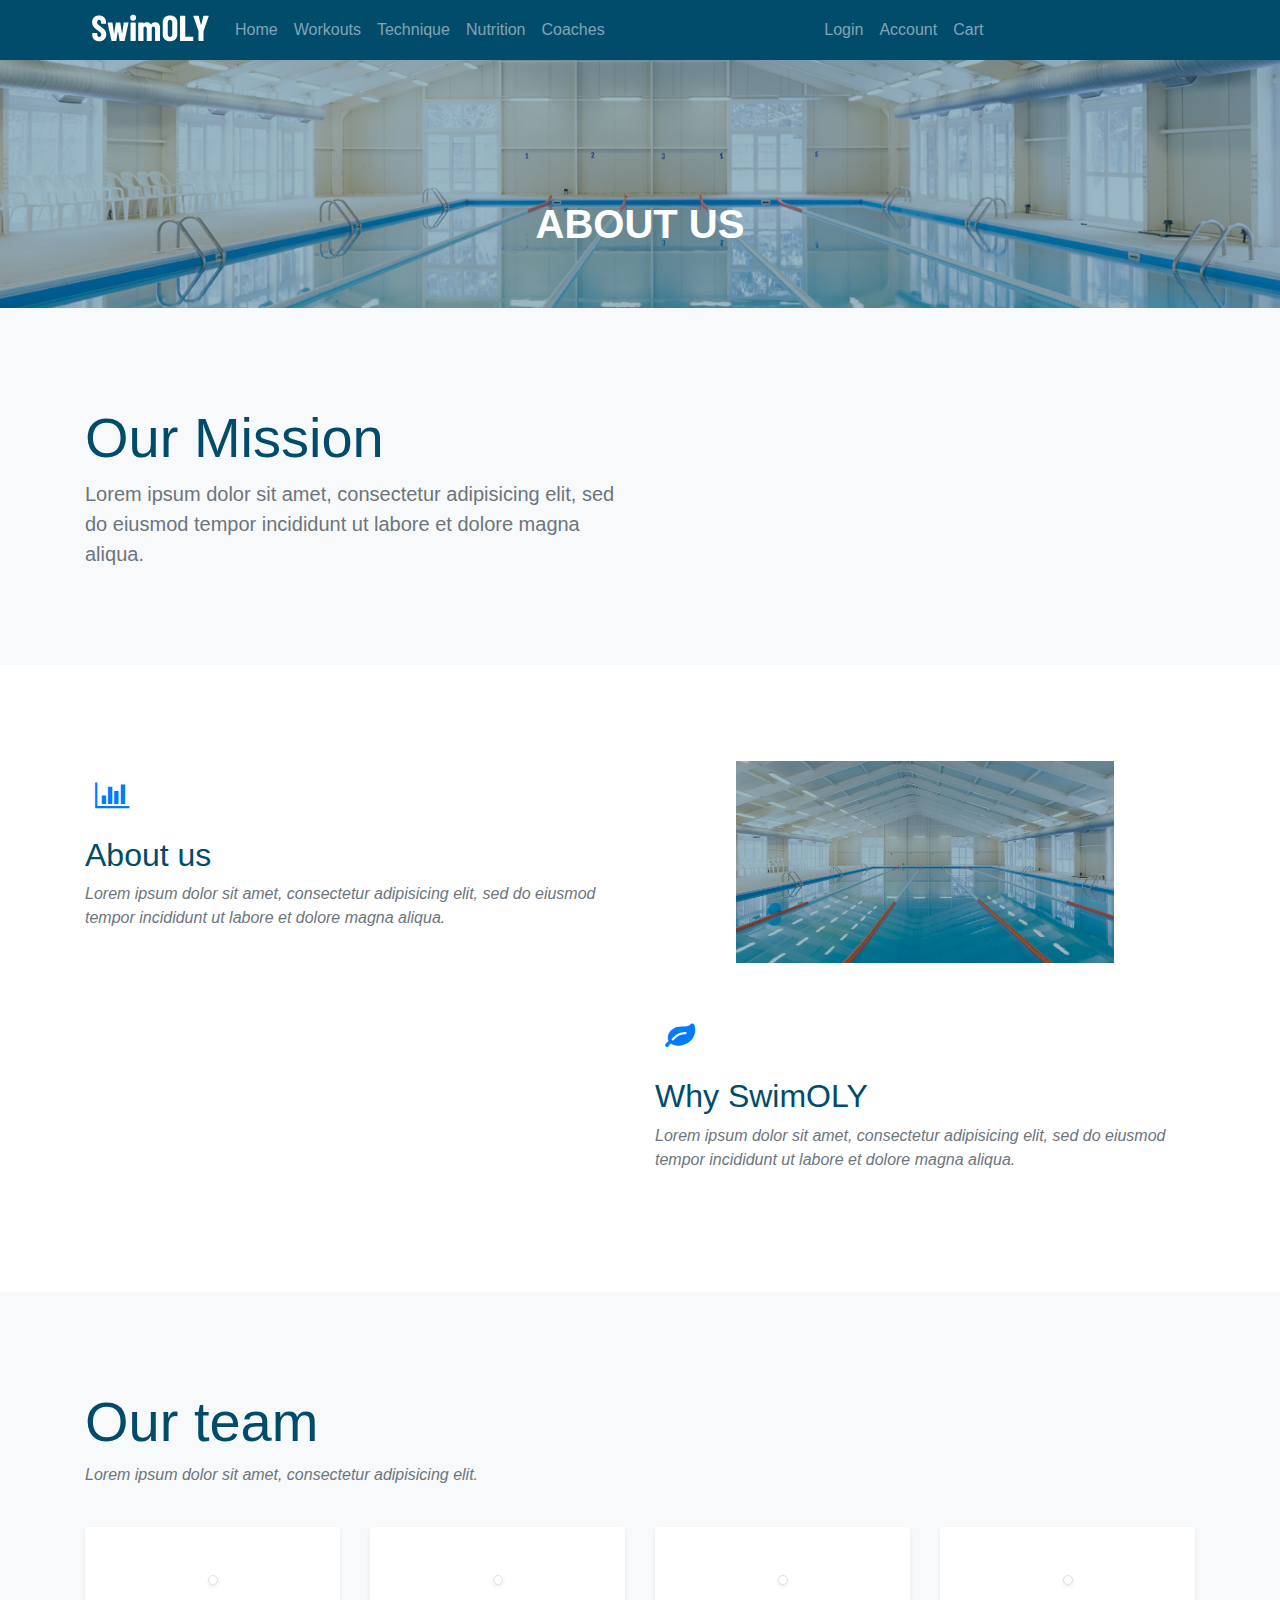
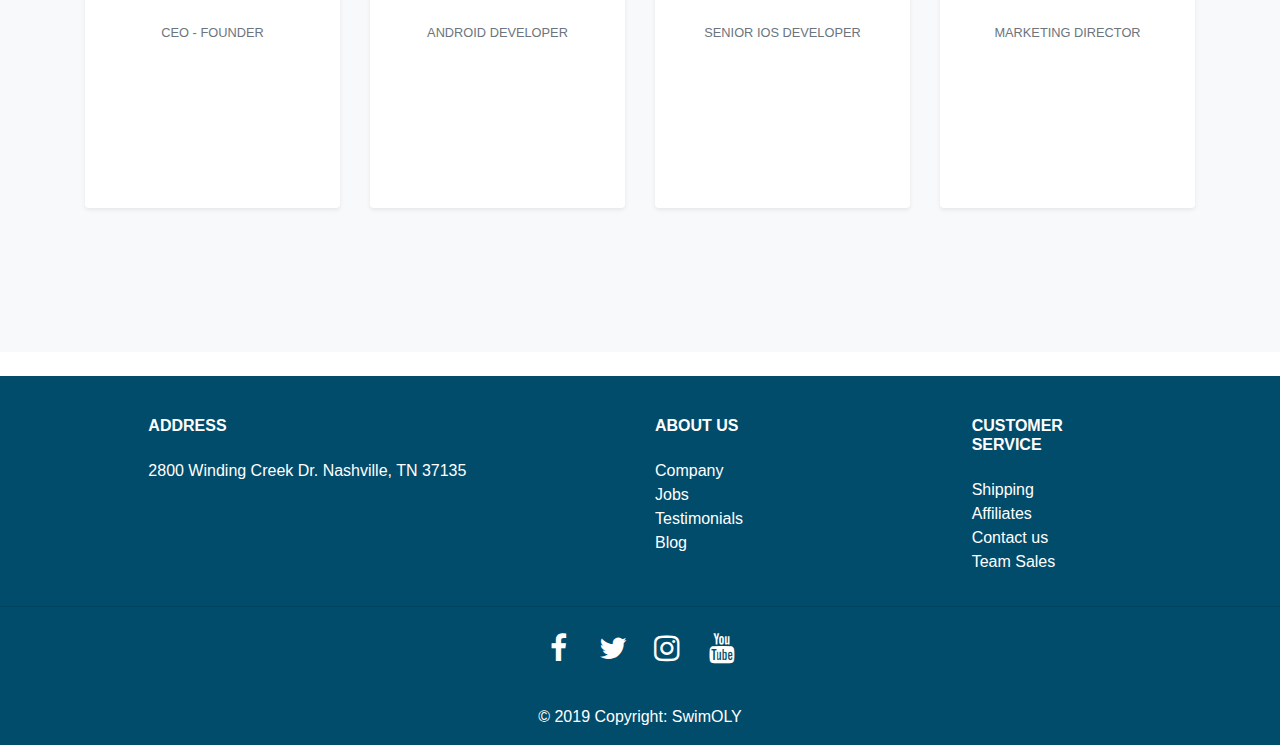
==== about.html @ 9c4e319f "Part 4" ====
<!DOCTYPE html>
<html lang="en">
<head>
  <meta charset="UTF-8">
  <meta http-equiv="X-UA-Compatible" content="IE=edge">
  <meta name="viewport" content="width=device-width, initial-scale=1, shrink-to-fit=no">
  <meta http-equiv="x-ua-compatible" content="ie=edge">
	<link rel="stylesheet" href="https://cdnjs.cloudflare.com/ajax/libs/font-awesome/4.7.0/css/font-awesome.min.css">
  <link rel="stylesheet" href="css/bootstrap.min.css">

	<link rel="stylesheet" href="css/style.css">
  <title>About Us</title>
</head>
<body>

<nav class="navbar navbar-dark navbar-expand-sm" style="background-color: #014b6b;">
  <div class="container">

    <button class="navbar-toggler" type="button"
      data-toggle="collapse" data-target=".navbar-collapse"
      aria-controls="myTogglerNav"
      aria-expanded="false" aria-label="Toggle navigation">
      <span class="navbar-toggler-icon"></span>
    </button>

    <a href="index.html" class="navbar-brand"><img src="image/Logo2.png" alt="Logo"></a>

    <div class="collapse navbar-collapse" id="myTogglerNav">
      <div class="navbar-nav">
        <a class="nav-item nav-link " href="index.html">Home</a>
        <a class="nav-item nav-link " href="workouts.html">Workouts</a>
        <a class="nav-item nav-link " href="#">Technique</a>
        <a class="nav-item nav-link " href="nutrition.html">Nutrition</a>
        <a class="nav-item nav-link " href="comming-soon.html">Coaches</a>
      </div><!-- navbar -->      
    </div><!-- collapse -->
	  
	  <div class="collapse navbar-collapse" id="myTogglerNav2">
              <ul class="navbar-nav">
				   <li class="nav-item">
                  <a class="nav-link" href="login.html">Login</a>
                </li>
                <li class="nav-item">
                  <a class="nav-link" href="Account.html">Account</a>
                </li>
               
                <li class="nav-item cart">
                  <a data-toggle="modal" data-target="#cart" class="nav-link"><span>Cart</span></a>
                </li>
              </ul>
            </div>
</div>
</nav><!-- nav -->
	<!-- hero -->
    <section class="hero hero-small" style="background-image: url(image/pool2.jpg);  background-position: center;
	background-repeat: no-repeat;
	background-size: cover;">
      <div class="container">
        <div class="row">
          <div class="col text-center">
            <h1 class="mb-0">ABOUT US</h1>
          </div>
        </div>
      </div>
    </section>

<div class="bg-light">
  <div class="container py-5">
    <div class="row h-100 align-items-center py-5">
      <div class="col-lg-6">
        <h1 class="display-4" style="color: #014b6b">Our Mission</h1>
        <p class="lead text-muted mb-0">Lorem ipsum dolor sit amet, consectetur adipisicing elit, sed do eiusmod tempor incididunt ut labore et dolore magna aliqua.</p>
       
      </div>
      <div class="col-lg-6 d-none d-lg-block"><img src="image/about.jpg" alt="" class="img-fluid"></div>
    </div>
  </div>
</div>

<div class="bg-white py-5">
  <div class="container py-5">
    <div class="row align-items-center mb-5">
      <div class="col-lg-6 order-2 order-lg-1"><i class="fa fa-bar-chart fa-2x mb-3 text-primary"></i>
        <h2 class="font-weight-light" style="color: #014b6b">About us</h2>
        <p class="font-italic text-muted mb-4">Lorem ipsum dolor sit amet, consectetur adipisicing elit, sed do eiusmod tempor incididunt ut labore et dolore magna aliqua.</p>
      </div>
      <div class="col-lg-5 px-5 mx-auto order-1 order-lg-2"><img src="image/pool2.jpg" alt="" class="img-fluid mb-4 mb-lg-0"></div>
    </div>
    <div class="row align-items-center">
      <div class="col-lg-5 px-5 mx-auto"><img src="https://res.cloudinary.com/mhmd/image/upload/v1556834136/img-2_vdgqgn.jpg" alt="" class="img-fluid mb-4 mb-lg-0"></div>
      <div class="col-lg-6"><i class="fa fa-leaf fa-2x mb-3 text-primary"></i>
        <h2 class="font-weight-light" style="color: #014b6b">Why SwimOLY</h2>
        <p class="font-italic text-muted mb-4">Lorem ipsum dolor sit amet, consectetur adipisicing elit, sed do eiusmod tempor incididunt ut labore et dolore magna aliqua.</p>
      </div>
    </div>
  </div>
</div>

<div class="bg-light py-5">
  <div class="container py-5">
    <div class="row mb-4">
      <div class="col-lg-5">
        <h2 class="display-4 font-weight-light" style="color: #014b6b">Our team</h2>
        <p class="font-italic text-muted">Lorem ipsum dolor sit amet, consectetur adipisicing elit.</p>
      </div>
    </div>

    <div class="row text-center">
      <!-- Team item-->
      <div class="col-xl-3 col-sm-6 mb-5">
        <div class="bg-white rounded shadow-sm py-5 px-4"><img src="https://res.cloudinary.com/mhmd/image/upload/v1556834132/avatar-4_ozhrib.png" alt="" width="100" class="img-fluid rounded-circle mb-3 img-thumbnail shadow-sm">
          <h5 class="mb-0">Yanel Pinto</h5><span class="small text-uppercase text-muted">CEO - Founder</span>
          <ul class="social mb-0 list-inline mt-3">
            <li class="list-inline-item"><a href="#" class="social-link"><i class="fa fa-facebook-f"></i></a></li>
            <li class="list-inline-item"><a href="#" class="social-link"><i class="fa fa-twitter"></i></a></li>
            <li class="list-inline-item"><a href="#" class="social-link"><i class="fa fa-instagram"></i></a></li>
            <li class="list-inline-item"><a href="#" class="social-link"><i class="fa fa-linkedin"></i></a></li>
          </ul>
        </div>
      </div>
      <!-- End-->

      <!-- Team item-->
      <div class="col-xl-3 col-sm-6 mb-5">
        <div class="bg-white rounded shadow-sm py-5 px-4"><img src="https://res.cloudinary.com/mhmd/image/upload/v1556834130/avatar-3_hzlize.png" alt="" width="100" class="img-fluid rounded-circle mb-3 img-thumbnail shadow-sm">
          <h5 class="mb-0">Samuel Hardy</h5><span class="small text-uppercase text-muted">Android Developer</span>
          <ul class="social mb-0 list-inline mt-3">
            <li class="list-inline-item"><a href="#" class="social-link"><i class="fa fa-facebook-f"></i></a></li>
            <li class="list-inline-item"><a href="#" class="social-link"><i class="fa fa-twitter"></i></a></li>
            <li class="list-inline-item"><a href="#" class="social-link"><i class="fa fa-instagram"></i></a></li>
            <li class="list-inline-item"><a href="#" class="social-link"><i class="fa fa-linkedin"></i></a></li>
          </ul>
        </div>
      </div>
      <!-- End-->

      <!-- Team item-->
      <div class="col-xl-3 col-sm-6 mb-5">
        <div class="bg-white rounded shadow-sm py-5 px-4"><img src="https://res.cloudinary.com/mhmd/image/upload/v1556834133/avatar-2_f8dowd.png" alt="" width="100" class="img-fluid rounded-circle mb-3 img-thumbnail shadow-sm">
          <h5 class="mb-0">Tom Sunderland</h5><span class="small text-uppercase text-muted">Senior iOS Developer</span>
          <ul class="social mb-0 list-inline mt-3">
            <li class="list-inline-item"><a href="#" class="social-link"><i class="fa fa-facebook-f"></i></a></li>
            <li class="list-inline-item"><a href="#" class="social-link"><i class="fa fa-twitter"></i></a></li>
            <li class="list-inline-item"><a href="#" class="social-link"><i class="fa fa-instagram"></i></a></li>
            <li class="list-inline-item"><a href="#" class="social-link"><i class="fa fa-linkedin"></i></a></li>
          </ul>
        </div>
      </div>
      <!-- End-->

      <!-- Team item-->
      <div class="col-xl-3 col-sm-6 mb-5">
        <div class="bg-white rounded shadow-sm py-5 px-4"><img src="https://res.cloudinary.com/mhmd/image/upload/v1556834133/avatar-1_s02nlg.png" alt="" width="100" class="img-fluid rounded-circle mb-3 img-thumbnail shadow-sm">
          <h5 class="mb-0">John Tarly</h5><span class="small text-uppercase text-muted">Marketing Director</span>
          <ul class="social mb-0 list-inline mt-3">
            <li class="list-inline-item"><a href="#" class="social-link"><i class="fa fa-facebook-f"></i></a></li>
            <li class="list-inline-item"><a href="#" class="social-link"><i class="fa fa-twitter"></i></a></li>
            <li class="list-inline-item"><a href="#" class="social-link"><i class="fa fa-instagram"></i></a></li>
            <li class="list-inline-item"><a href="#" class="social-link"><i class="fa fa-linkedin"></i></a></li>
          </ul>
        </div>
      </div>
      <!-- End-->

    </div>
  </div>
</div>

	
<br>
<!-- Footer -->
<footer class="page-footer font-small stylish-color-dark pt-4" style="background-color: #014b6b;">

  <!-- Footer Links -->
  <div class="container text-center text-md-left">

    <!-- Grid row -->
    <div class="row">

      <!-- Grid column -->
      <div class="col-md-4 mx-auto">

        <!-- Content -->
        <h5 class="font-weight-bold text-uppercase mt-3 mb-4">Address</h5>
        <p class= "text-white">2800 Winding Creek Dr. Nashville, TN 37135</p>

      </div>
      <!-- Grid column -->

      <hr class="clearfix w-100 d-md-none">

      <!-- Grid column -->
      <div class="col-md-2 mx-auto">

        <!-- Links -->
        <h5 class="font-weight-bold text-uppercase mt-3 mb-4">About us</h5>

        <ul class="list-unstyled">
          <li>
            <a href="about.html" >Company</a>
          </li>
          <li>
            <a href="comming-soon.html">Jobs</a>
          </li>
          <li>
            <a href="comming-soon.html">Testimonials</a>
          </li>
          <li>
            <a href="comming-soon.html">Blog</a>
          </li>
        </ul>

      </div>
      <!-- Grid column -->

      <hr class="clearfix w-100 d-md-none">

      <!-- Grid column -->
      <div class="col-md-2 mx-auto">

        <!-- Links -->
        <h5 class="font-weight-bold text-uppercase mt-3 mb-4">Customer Service </h5>

        <ul class="list-unstyled">
          <li>
            <a href="comming-soon.html">Shipping</a>
          </li>
          <li>
            <a href="comming-soon.html">Affiliates</a>
          </li>
          <li>
            <a href="#">Contact us</a>
          </li>
          <li>
            <a href="comming-soon.html">Team Sales</a>
          </li>
        </ul>

      </div>
      <!-- Grid column -->

    </div>
    <!-- Grid row -->

  </div>
  <!-- Footer Links -->


  <hr>
	  <!-- Social buttons -->
	<ul class="list-unstyled list-inline text-center text-white">
		<li class="list-inline-item">
	        <a href="https://www.facebook.com/yanelpintoSwimming/" class="fa fa-facebook"></a>
            <a href="https://twitter.com/yanelpinto" class="fa fa-twitter"></a>
			<a href="https://www.instagram.com/yanelpinto/" class="fa fa-instagram"></a>
			<a href="https://www.youtube.com/yanelpinto" class="fa fa-youtube"></a>
    </li>
  </ul>
  <!-- End Social buttons -->
  <!-- Copyright -->
  <div class="footer-copyright text-center py-3 text-white">© 2019 Copyright:
    <a href="#"> SwimOLY</a>
  </div>
  <!-- Copyright -->

</footer>
<!-- Footer -->

<script src="js/jquery.slim.min.js"></script>
<script src="js/popper.min.js"></script>
<script src="js/bootstrap.min.js"></script>
	
</body>
</html>
---- css/style.css ----
@charset "UTF-8";
/* CSS Document */
.thumbnail {
    position: relative;
}

.caption {
    position: absolute;
    top: 45%;
    left: 0;
    width: 100%;
}
a{
	color:white;
}
a:hover{
	color:#8bc34a;
	text-decoration: none;
}

h1{
	font-weight: 800;
	color: white;
}
h4{
	color: #014b6b;
	font-size: 20px;
	font-weight: 800;
}
h5{
	font-size: 16px;
	color:white;
}

h2{
	font:300;
	color:white;
}


/* Categories */

.hovereffect {
  width: 100%;
  height: 100%;
  float: left;
  overflow: hidden;
  position: relative;
  text-align: center;
  cursor: default;
  background: #014b6b;
}

.hovereffect .overlay {
  width: 100%;
  height: 100%;
  position: absolute;
  overflow: hidden;
  top: 0;
  left: 0;
  padding: 50px 20px;
}

.hovereffect img {
  display: block;
  position: relative;
  max-width: none;
  width: calc(100% + 20px);
  -webkit-transition: opacity 0.35s, -webkit-transform 0.35s;
  transition: opacity 0.35s, transform 0.35s;
  -webkit-transform: translate3d(-10px,0,0);
  transform: translate3d(-10px,0,0);
  -webkit-backface-visibility: hidden;
  backface-visibility: hidden;
}

.hovereffect:hover img {
  opacity: 0.4;
  filter: alpha(opacity=40);
  -webkit-transform: translate3d(0,0,0);
  transform: translate3d(0,0,0);
}

.hovereffect h2 {
  text-transform: uppercase;
  color: #fff;
  text-align: center;
  position: relative;
  font-size: 17px;
  overflow: hidden;
  padding: 0.5em 0;
  background-color: transparent;
}

.hovereffect h2:after {
  position: absolute;
  bottom: 0;
  left: 0;
  width: 100%;
  height: 2px;
  background: #fff;
  content: '';
  -webkit-transition: -webkit-transform 0.35s;
  transition: transform 0.35s;
  -webkit-transform: translate3d(-100%,0,0);
  transform: translate3d(-100%,0,0);
}

.hovereffect:hover h2:after {
  -webkit-transform: translate3d(0,0,0);
  transform: translate3d(0,0,0);
}

.hovereffect a, .hovereffect p {
  color: #FFF;
  opacity: 0;
  filter: alpha(opacity=0);
  -webkit-transition: opacity 0.35s, -webkit-transform 0.35s;
  transition: opacity 0.35s, transform 0.35s;
  -webkit-transform: translate3d(100%,0,0);
  transform: translate3d(100%,0,0);
}

.hovereffect:hover a, .hovereffect:hover p {
  opacity: 1;
  filter: alpha(opacity=100);
  -webkit-transform: translate3d(0,0,0);
  transform: translate3d(0,0,0);
}

.col-md-auto, .col-lg-3,
.col-sm-auto,.col-md-6,

.col-xl-auto {
  position: relative;
  width: 100%;
  padding-right: 15px;
  padding-left: 15px; }

.col {
  flex-basis: 0;
  flex-grow: 1;
  max-width: 100%; }

.col-auto {
  flex: 0 0 auto;
  width: auto;
  max-width: 100%; }

.col-md-6 {
    flex: 0 0 50%;
    max-width: 50%; }

.mb-0,
.my-0 {
  margin-bottom: 0 !important; }

.gutter-2 {
  margin: -10px; }
  .gutter-2 > * {
    margin-bottom: 0 !important;
    padding: 10px; }
.gutter-md-4 {
    margin: -20px; }
    .gutter-md-4 > * {
      margin-bottom: 0 !important;
      padding: 20px; }
.btn-outline-white {
  color: #fff;
  border-color: #fff; }
  .btn-outline-white:hover {
    color: #101010;
    background-color: #fff;
    border-color: #fff; }
  .btn-outline-white:focus, .btn-outline-white.focus {
    box-shadow: 0 0 0 0 rgba(255, 255, 255, 0.5); }
  .btn-outline-white.disabled, .btn-outline-white:disabled {
    color: #fff;
    background-color: transparent; }
  .btn-outline-white:not(:disabled):not(.disabled):active, .btn-outline-white:not(:disabled):not(.disabled).active,
  .show > .btn-outline-white.dropdown-toggle {
    color: #101010;
    background-color: #fff;
    border-color: #fff; }
    .btn-outline-white:not(:disabled):not(.disabled):active:focus, .btn-outline-white:not(:disabled):not(.disabled).active:focus,
    .show > .btn-outline-white.dropdown-toggle:focus {
      box-shadow: 0 0 0 0 rgba(255, 255, 255, 0.5); }

/* hero account */

.btn-sm, .btn-group-sm > .btn {
  padding: 0.625rem 1.25rem;
  font-size: 0.75rem;
  line-height: 1.5;
  border-radius: 0; }

  .hero[class*="-small"] {
    padding-top: 8.75rem;
    padding-bottom: 3.75rem; }

/* social media */
.fa {
  padding: 10px;
  font-size: 30px;
  width: 50px;
  text-align: center;
  text-decoration: none;
}


.fa:hover {
  opacity: 0.7;
	color: white;
}


/* Facebook */
.fa-facebook {
  color: white;
}

/* Twitter */
.fa-twitter {
  color: white;
}
.fa-instagram {
  color: white;
}
.fa-youtube {
  color: white;
}

/* image*/

.image{
	background-image:url("../image/slideshow1.jpg");	
	height: 600px;
	 background-position: center;
	background-repeat: no-repeat;
	background-size: cover;
}

.table>tbody>tr>td, .table>tfoot>tr>td{
    vertical-align: middle;
}
@media screen and (max-width: 600px) {
    table#cart tbody td .form-control{
		width:20%;
		display: inline !important;
	}
	.actions .btn{
		width:36%;
		margin:1.5em 0;
	}
	
	.actions .btn-info{
		float:left;
	}
	.actions .btn-danger{
		float:right;
	}
	
	table#cart thead { display: none; }
	table#cart tbody td { display: block; padding: .6rem; min-width:320px;}
	table#cart tbody tr td:first-child { background: #333; color: #fff; }
	table#cart tbody td:before {
		content: attr(data-th); font-weight: bold;
		display: inline-block; width: 8rem;
	}
	
	
	
	table#cart tfoot td{display:block; }
	table#cart tfoot td .btn{display:block;}
	
}
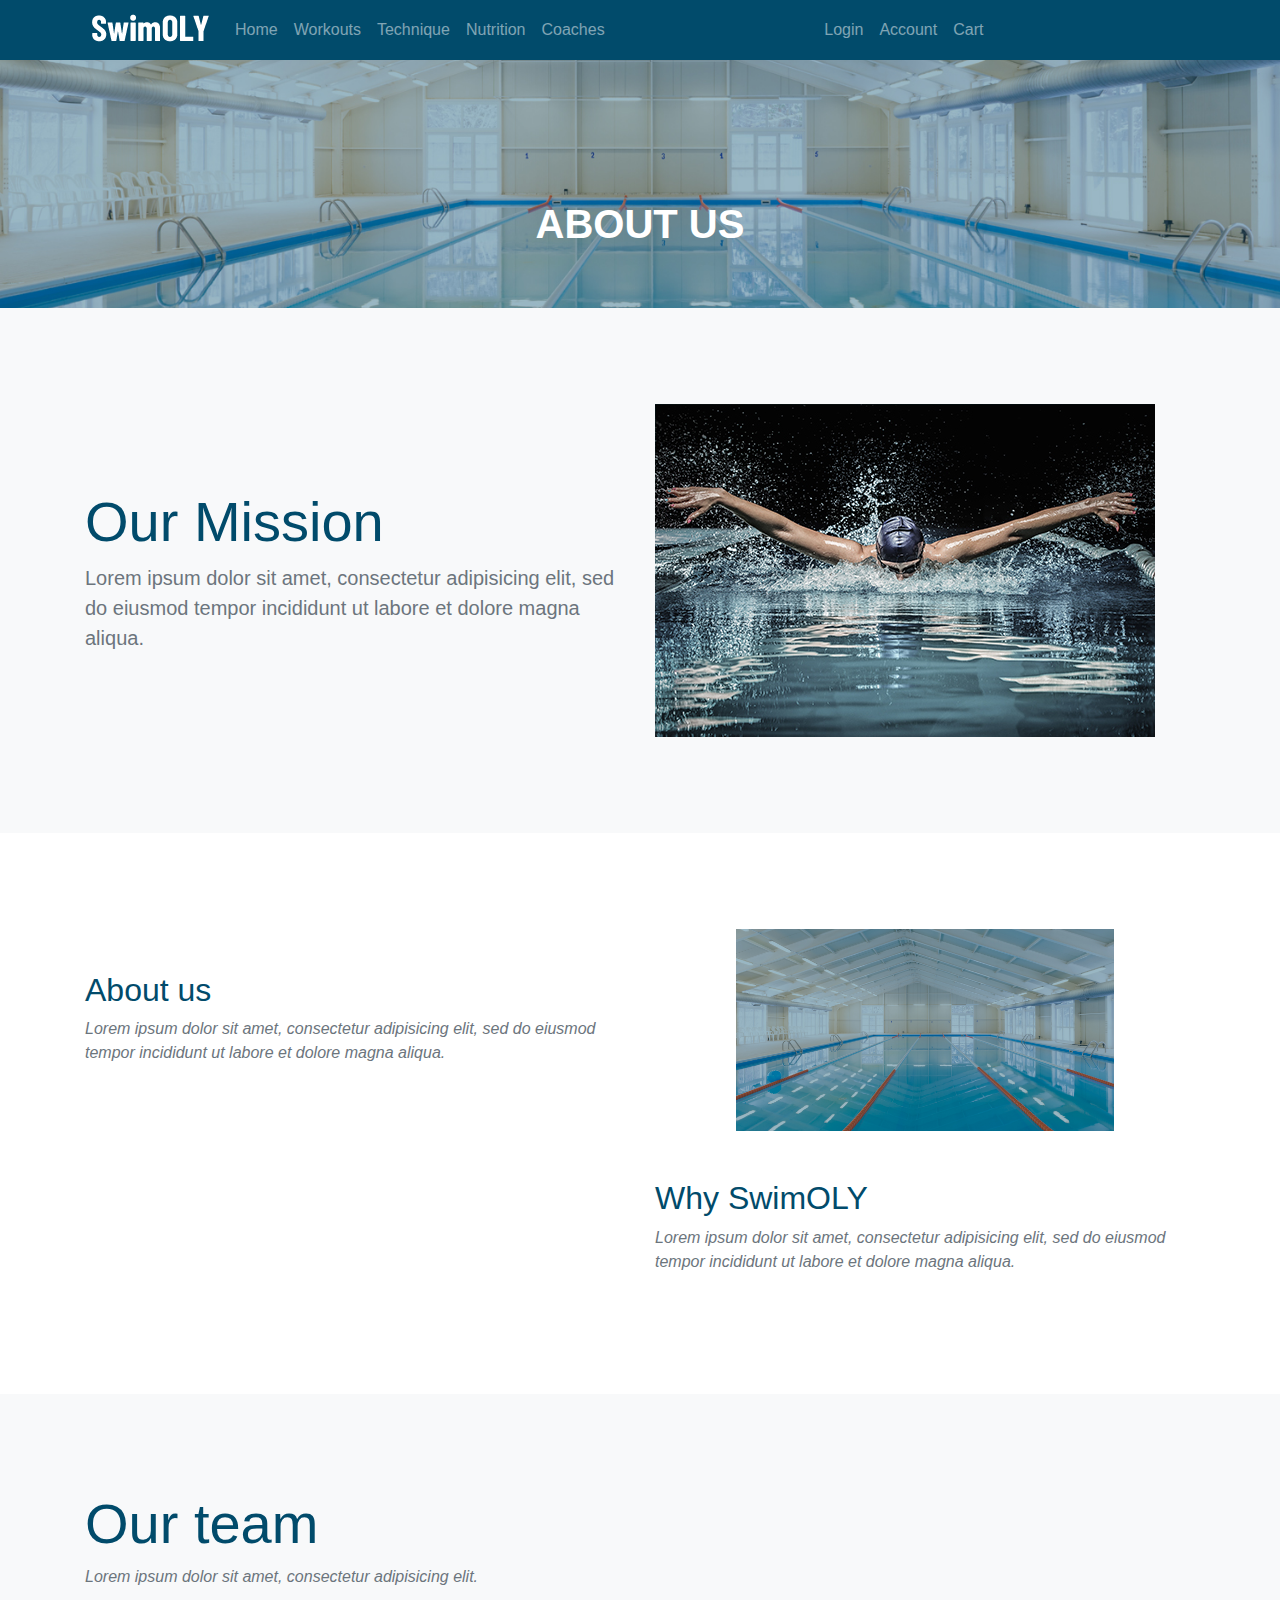
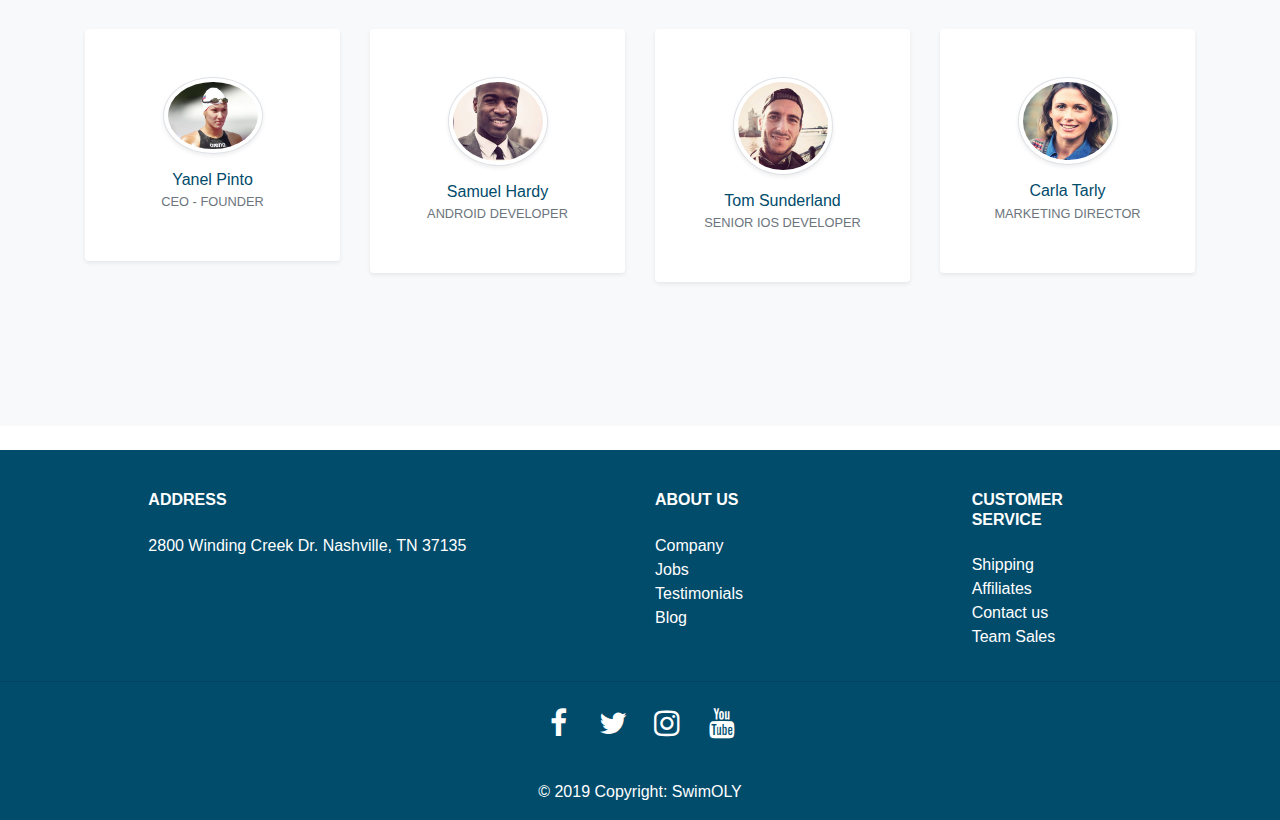
==== commit 826dfc3a: "Part 4-rev01" ====
--- a/about.html
+++ b/about.html
@@ -29,7 +29,7 @@
       <div class="navbar-nav">
         <a class="nav-item nav-link " href="index.html">Home</a>
         <a class="nav-item nav-link " href="workouts.html">Workouts</a>
-        <a class="nav-item nav-link " href="#">Technique</a>
+        <a class="nav-item nav-link " href="technique.html">Technique</a>
         <a class="nav-item nav-link " href="nutrition.html">Nutrition</a>
         <a class="nav-item nav-link " href="comming-soon.html">Coaches</a>
       </div><!-- navbar -->      
@@ -44,8 +44,8 @@
                   <a class="nav-link" href="Account.html">Account</a>
                 </li>
                
-                <li class="nav-item cart">
-                  <a data-toggle="modal" data-target="#cart" class="nav-link"><span>Cart</span></a>
+                <li class="nav-item">
+                  <a class="nav-link" href="cart.html">Cart</a>
                 </li>
               </ul>
             </div>
@@ -72,7 +72,7 @@
         <p class="lead text-muted mb-0">Lorem ipsum dolor sit amet, consectetur adipisicing elit, sed do eiusmod tempor incididunt ut labore et dolore magna aliqua.</p>
        
       </div>
-      <div class="col-lg-6 d-none d-lg-block"><img src="image/about.jpg" alt="" class="img-fluid"></div>
+      <div class="col-lg-6 d-none d-lg-block"><img src="image/swim3.jpg" alt="" class="img-fluid"></div>
     </div>
   </div>
 </div>
@@ -80,16 +80,16 @@
 <div class="bg-white py-5">
   <div class="container py-5">
     <div class="row align-items-center mb-5">
-      <div class="col-lg-6 order-2 order-lg-1"><i class="fa fa-bar-chart fa-2x mb-3 text-primary"></i>
-        <h2 class="font-weight-light" style="color: #014b6b">About us</h2>
+      <div class="col-lg-6 order-2 order-lg-1">
+<h2 class="font-weight-light" style="color: #014b6b">About us</h2>
         <p class="font-italic text-muted mb-4">Lorem ipsum dolor sit amet, consectetur adipisicing elit, sed do eiusmod tempor incididunt ut labore et dolore magna aliqua.</p>
       </div>
       <div class="col-lg-5 px-5 mx-auto order-1 order-lg-2"><img src="image/pool2.jpg" alt="" class="img-fluid mb-4 mb-lg-0"></div>
     </div>
     <div class="row align-items-center">
-      <div class="col-lg-5 px-5 mx-auto"><img src="https://res.cloudinary.com/mhmd/image/upload/v1556834136/img-2_vdgqgn.jpg" alt="" class="img-fluid mb-4 mb-lg-0"></div>
-      <div class="col-lg-6"><i class="fa fa-leaf fa-2x mb-3 text-primary"></i>
-        <h2 class="font-weight-light" style="color: #014b6b">Why SwimOLY</h2>
+      <div class="col-lg-5 px-5 mx-auto"><img src="image/swimmer1.jpg" alt="" class="img-fluid mb-4 mb-lg-0"></div>
+      <div class="col-lg-6">
+<h2 class="font-weight-light" style="color: #014b6b">Why SwimOLY</h2>
         <p class="font-italic text-muted mb-4">Lorem ipsum dolor sit amet, consectetur adipisicing elit, sed do eiusmod tempor incididunt ut labore et dolore magna aliqua.</p>
       </div>
     </div>
@@ -108,56 +108,32 @@
     <div class="row text-center">
       <!-- Team item-->
       <div class="col-xl-3 col-sm-6 mb-5">
-        <div class="bg-white rounded shadow-sm py-5 px-4"><img src="https://res.cloudinary.com/mhmd/image/upload/v1556834132/avatar-4_ozhrib.png" alt="" width="100" class="img-fluid rounded-circle mb-3 img-thumbnail shadow-sm">
-          <h5 class="mb-0">Yanel Pinto</h5><span class="small text-uppercase text-muted">CEO - Founder</span>
-          <ul class="social mb-0 list-inline mt-3">
-            <li class="list-inline-item"><a href="#" class="social-link"><i class="fa fa-facebook-f"></i></a></li>
-            <li class="list-inline-item"><a href="#" class="social-link"><i class="fa fa-twitter"></i></a></li>
-            <li class="list-inline-item"><a href="#" class="social-link"><i class="fa fa-instagram"></i></a></li>
-            <li class="list-inline-item"><a href="#" class="social-link"><i class="fa fa-linkedin"></i></a></li>
-          </ul>
-        </div>
-      </div>
-      <!-- End-->
-
-      <!-- Team item-->
-      <div class="col-xl-3 col-sm-6 mb-5">
-        <div class="bg-white rounded shadow-sm py-5 px-4"><img src="https://res.cloudinary.com/mhmd/image/upload/v1556834130/avatar-3_hzlize.png" alt="" width="100" class="img-fluid rounded-circle mb-3 img-thumbnail shadow-sm">
-          <h5 class="mb-0">Samuel Hardy</h5><span class="small text-uppercase text-muted">Android Developer</span>
-          <ul class="social mb-0 list-inline mt-3">
-            <li class="list-inline-item"><a href="#" class="social-link"><i class="fa fa-facebook-f"></i></a></li>
-            <li class="list-inline-item"><a href="#" class="social-link"><i class="fa fa-twitter"></i></a></li>
-            <li class="list-inline-item"><a href="#" class="social-link"><i class="fa fa-instagram"></i></a></li>
-            <li class="list-inline-item"><a href="#" class="social-link"><i class="fa fa-linkedin"></i></a></li>
-          </ul>
-        </div>
-      </div>
-      <!-- End-->
-
-      <!-- Team item-->
-      <div class="col-xl-3 col-sm-6 mb-5">
-        <div class="bg-white rounded shadow-sm py-5 px-4"><img src="https://res.cloudinary.com/mhmd/image/upload/v1556834133/avatar-2_f8dowd.png" alt="" width="100" class="img-fluid rounded-circle mb-3 img-thumbnail shadow-sm">
-          <h5 class="mb-0">Tom Sunderland</h5><span class="small text-uppercase text-muted">Senior iOS Developer</span>
-          <ul class="social mb-0 list-inline mt-3">
-            <li class="list-inline-item"><a href="#" class="social-link"><i class="fa fa-facebook-f"></i></a></li>
-            <li class="list-inline-item"><a href="#" class="social-link"><i class="fa fa-twitter"></i></a></li>
-            <li class="list-inline-item"><a href="#" class="social-link"><i class="fa fa-instagram"></i></a></li>
-            <li class="list-inline-item"><a href="#" class="social-link"><i class="fa fa-linkedin"></i></a></li>
-          </ul>
-        </div>
-      </div>
-      <!-- End-->
-
-      <!-- Team item-->
-      <div class="col-xl-3 col-sm-6 mb-5">
-        <div class="bg-white rounded shadow-sm py-5 px-4"><img src="https://res.cloudinary.com/mhmd/image/upload/v1556834133/avatar-1_s02nlg.png" alt="" width="100" class="img-fluid rounded-circle mb-3 img-thumbnail shadow-sm">
-          <h5 class="mb-0">John Tarly</h5><span class="small text-uppercase text-muted">Marketing Director</span>
-          <ul class="social mb-0 list-inline mt-3">
-            <li class="list-inline-item"><a href="#" class="social-link"><i class="fa fa-facebook-f"></i></a></li>
-            <li class="list-inline-item"><a href="#" class="social-link"><i class="fa fa-twitter"></i></a></li>
-            <li class="list-inline-item"><a href="#" class="social-link"><i class="fa fa-instagram"></i></a></li>
-            <li class="list-inline-item"><a href="#" class="social-link"><i class="fa fa-linkedin"></i></a></li>
-          </ul>
+        <div class="bg-white rounded shadow-sm py-5 px-4"><img src="image/yanel.jpg" alt="" width="100" class="img-fluid rounded-circle mb-3 img-thumbnail shadow-sm">
+          <h5 class="mb-0" style="color: #014b6b">Yanel Pinto</h5><span class="small text-uppercase text-muted">CEO - Founder</span>
+        </div>
+      </div>
+      <!-- End-->
+
+      <!-- Team item-->
+      <div class="col-xl-3 col-sm-6 mb-5">
+        <div class="bg-white rounded shadow-sm py-5 px-4"><img src="image/personas2.jpg" alt="" width="100" class="img-fluid rounded-circle mb-3 img-thumbnail shadow-sm">
+          <h5 class="mb-0" style="color: #014b6b">Samuel Hardy</h5><span class="small text-uppercase text-muted">Android Developer</span>
+        </div>
+      </div>
+      <!-- End-->
+
+      <!-- Team item-->
+      <div class="col-xl-3 col-sm-6 mb-5">
+        <div class="bg-white rounded shadow-sm py-5 px-4"><img src="image/personas4.jpg" alt="" width="100" class="img-fluid rounded-circle mb-3 img-thumbnail shadow-sm">
+          <h5 class="mb-0" style="color: #014b6b">Tom Sunderland</h5><span class="small text-uppercase text-muted">Senior iOS Developer</span>
+        </div>
+      </div>
+      <!-- End-->
+
+      <!-- Team item-->
+      <div class="col-xl-3 col-sm-6 mb-5">
+        <div class="bg-white rounded shadow-sm py-5 px-4"><img src="image/personas3.jpg" alt="" width="100" class="img-fluid rounded-circle mb-3 img-thumbnail shadow-sm">
+          <h5 class="mb-0" style="color: #014b6b">Carla Tarly</h5><span class="small text-uppercase text-muted">Marketing Director</span>
         </div>
       </div>
       <!-- End-->
@@ -197,7 +173,7 @@
 
         <ul class="list-unstyled">
           <li>
-            <a href="about.html" >Company</a>
+            <a href="about.html">Company</a>
           </li>
           <li>
             <a href="comming-soon.html">Jobs</a>
@@ -229,7 +205,7 @@
             <a href="comming-soon.html">Affiliates</a>
           </li>
           <li>
-            <a href="#">Contact us</a>
+            <a href="contactus.html">Contact us</a>
           </li>
           <li>
             <a href="comming-soon.html">Team Sales</a>
